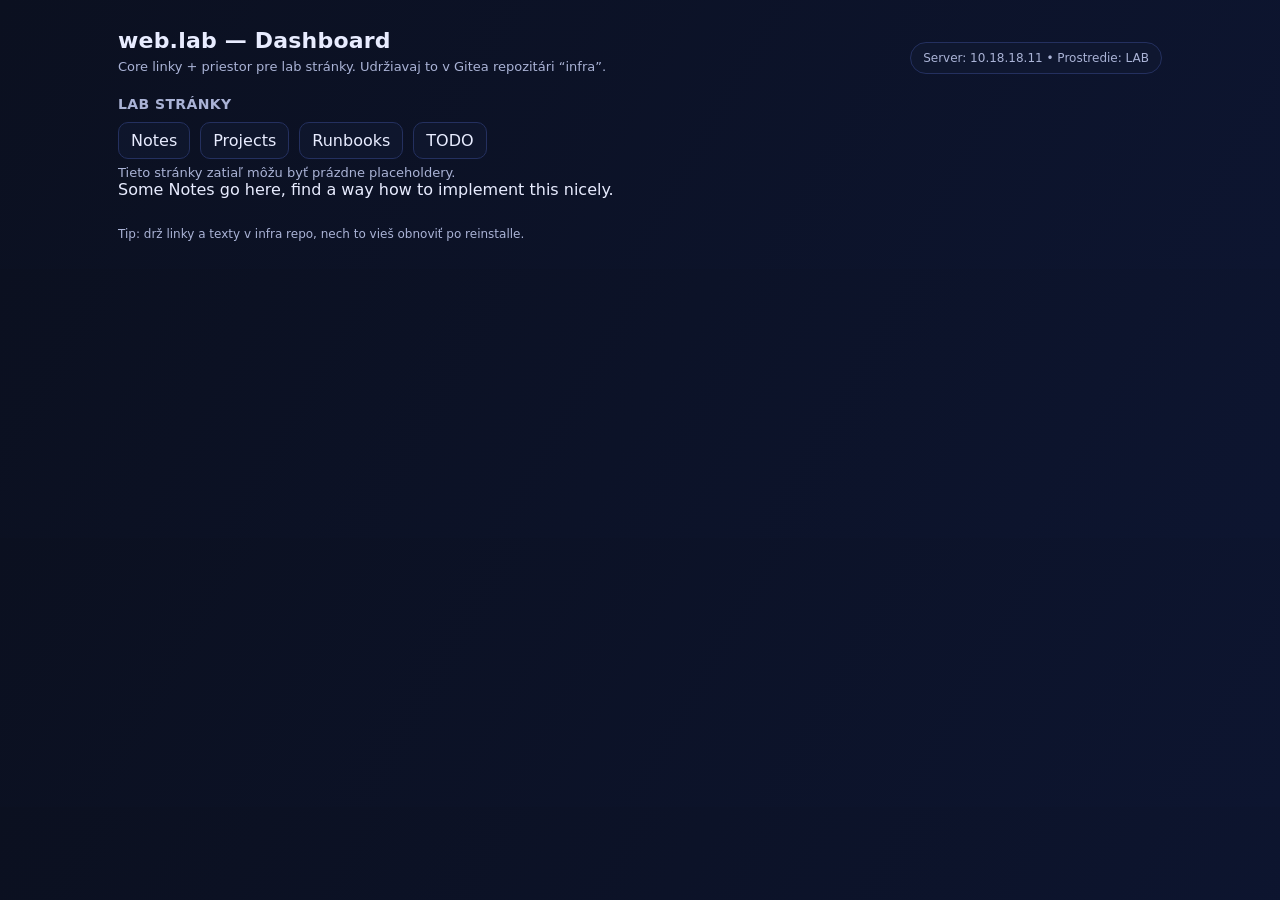
==== code/web_app/web/notes/index.html @ 8135329a "Initial setup 2nd try to also add components and some basic setup" ====
<!doctype html>
<html lang="sk">
<head>
  <meta charset="utf-8" />
  <meta name="viewport" content="width=device-width,initial-scale=1" />
  <title>web.lab — Dashboard</title>
  <style>
    :root { --bg:#0b1020; --card:#121a33; --text:#e8ecff; --muted:#aab3d6; --border:#24305f; }
    *{box-sizing:border-box} body{margin:0;font-family:ui-sans-serif,system-ui,-apple-system,Segoe UI,Roboto,Ubuntu,Arial;
      background:linear-gradient(120deg,#0b1020,#0d1530); color:var(--text);}
    .wrap{max-width:1100px;margin:0 auto;padding:28px}
    header{display:flex;gap:16px;align-items:flex-end;justify-content:space-between;flex-wrap:wrap}
    h1{margin:0;font-size:22px;letter-spacing:.2px}
    .sub{margin:6px 0 0;color:var(--muted);font-size:13px}
    .pill{display:inline-flex;gap:10px;align-items:center;padding:8px 12px;border:1px solid var(--border);
      border-radius:999px;background:rgba(18,26,51,.6);color:var(--muted);font-size:12px}
    .grid{display:grid;grid-template-columns:repeat(3,minmax(0,1fr));gap:14px;margin-top:18px}
    @media (max-width:900px){.grid{grid-template-columns:repeat(2,1fr)}}
    @media (max-width:620px){.grid{grid-template-columns:1fr}}
    a.card{display:block;text-decoration:none;color:inherit;border:1px solid var(--border);
      background:rgba(18,26,51,.7);border-radius:16px;padding:16px;transition:transform .08s ease,border-color .08s ease,background .08s ease}
    a.card:hover{transform:translateY(-2px);border-color:#3b4aa6;background:rgba(18,26,51,.9)}
    .title{display:flex;align-items:center;justify-content:space-between;gap:12px}
    .name{font-weight:650}
    .tag{font-size:11px;color:var(--muted);border:1px solid var(--border);padding:3px 8px;border-radius:999px}
    .desc{margin-top:10px;color:var(--muted);font-size:13px;line-height:1.4}
    .section{margin-top:22px}
    .section h2{font-size:14px;margin:0 0 10px;color:var(--muted);font-weight:600;letter-spacing:.4px;text-transform:uppercase}
    footer{margin-top:28px;color:var(--muted);font-size:12px}
    .links{display:flex;gap:10px;flex-wrap:wrap;margin-top:10px}
    .btn{display:inline-flex;align-items:center;gap:8px;padding:8px 12px;border-radius:10px;
      border:1px solid var(--border);background:rgba(18,26,51,.6);color:var(--text);text-decoration:none}
    .btn:hover{border-color:#3b4aa6}
  </style>
</head>
<body>
  <div class="wrap">
    <header>
      <div>
        <h1>web.lab — Dashboard</h1>
        <div class="sub">Core linky + priestor pre lab stránky. Udržiavaj to v Gitea repozitári “infra”.</div>
      </div>
      <div class="pill">Server: 10.18.18.11 • Prostredie: LAB</div>
    </header>
    <div class="section">
      <h2>Lab stránky</h2>
      <div class="links">
        <a class="btn" href="/notes/">Notes</a>
        <a class="btn" href="/projects/">Projects</a>
        <a class="btn" href="/runbooks/">Runbooks</a>
        <a class="btn" href="/todo/">TODO</a>
      </div>
      <div class="sub">Tieto stránky zatiaľ môžu byť prázdne placeholdery.</div>
    </div>
    <div>
        Some Notes go here, find a way how to implement this nicely.
    </div>
    <footer>
      Tip: drž linky a texty v infra repo, nech to vieš obnoviť po reinstalle.
    </footer>
  </div>
</body>
</html>
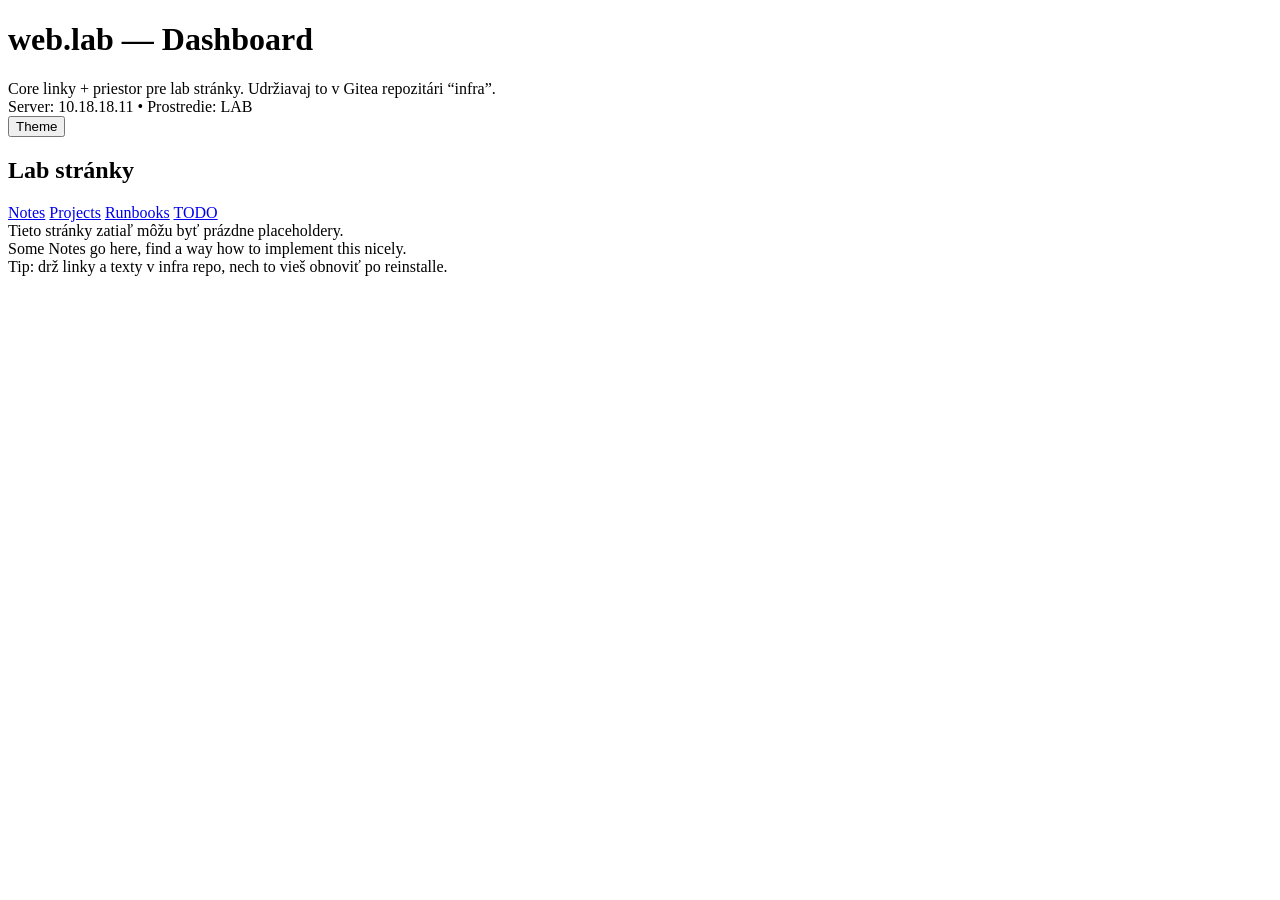
==== commit 7e36cd27: "small changes to static dashboard and some QOL improvements" ====
--- a/code/web_app/web/notes/index.html
+++ b/code/web_app/web/notes/index.html
@@ -1,63 +1,45 @@
 <!doctype html>
 <html lang="sk">
-<head>
-  <meta charset="utf-8" />
-  <meta name="viewport" content="width=device-width,initial-scale=1" />
-  <title>web.lab — Dashboard</title>
-  <style>
-    :root { --bg:#0b1020; --card:#121a33; --text:#e8ecff; --muted:#aab3d6; --border:#24305f; }
-    *{box-sizing:border-box} body{margin:0;font-family:ui-sans-serif,system-ui,-apple-system,Segoe UI,Roboto,Ubuntu,Arial;
-      background:linear-gradient(120deg,#0b1020,#0d1530); color:var(--text);}
-    .wrap{max-width:1100px;margin:0 auto;padding:28px}
-    header{display:flex;gap:16px;align-items:flex-end;justify-content:space-between;flex-wrap:wrap}
-    h1{margin:0;font-size:22px;letter-spacing:.2px}
-    .sub{margin:6px 0 0;color:var(--muted);font-size:13px}
-    .pill{display:inline-flex;gap:10px;align-items:center;padding:8px 12px;border:1px solid var(--border);
-      border-radius:999px;background:rgba(18,26,51,.6);color:var(--muted);font-size:12px}
-    .grid{display:grid;grid-template-columns:repeat(3,minmax(0,1fr));gap:14px;margin-top:18px}
-    @media (max-width:900px){.grid{grid-template-columns:repeat(2,1fr)}}
-    @media (max-width:620px){.grid{grid-template-columns:1fr}}
-    a.card{display:block;text-decoration:none;color:inherit;border:1px solid var(--border);
-      background:rgba(18,26,51,.7);border-radius:16px;padding:16px;transition:transform .08s ease,border-color .08s ease,background .08s ease}
-    a.card:hover{transform:translateY(-2px);border-color:#3b4aa6;background:rgba(18,26,51,.9)}
-    .title{display:flex;align-items:center;justify-content:space-between;gap:12px}
-    .name{font-weight:650}
-    .tag{font-size:11px;color:var(--muted);border:1px solid var(--border);padding:3px 8px;border-radius:999px}
-    .desc{margin-top:10px;color:var(--muted);font-size:13px;line-height:1.4}
-    .section{margin-top:22px}
-    .section h2{font-size:14px;margin:0 0 10px;color:var(--muted);font-weight:600;letter-spacing:.4px;text-transform:uppercase}
-    footer{margin-top:28px;color:var(--muted);font-size:12px}
-    .links{display:flex;gap:10px;flex-wrap:wrap;margin-top:10px}
-    .btn{display:inline-flex;align-items:center;gap:8px;padding:8px 12px;border-radius:10px;
-      border:1px solid var(--border);background:rgba(18,26,51,.6);color:var(--text);text-decoration:none}
-    .btn:hover{border-color:#3b4aa6}
-  </style>
-</head>
-<body>
-  <div class="wrap">
-    <header>
-      <div>
-        <h1>web.lab — Dashboard</h1>
-        <div class="sub">Core linky + priestor pre lab stránky. Udržiavaj to v Gitea repozitári “infra”.</div>
+  <head>
+    <meta charset="utf-8" />
+    <meta name="viewport" content="width=device-width,initial-scale=1" />
+    <title>web.lab — Dashboard</title>
+    <link rel="icon" href="/favicon.svg" type="image/svg+xml" />
+    <link rel="apple-touch-icon" href="/favicon.svg" />
+    <meta name="theme-color" content="#0b1020" />
+    <link rel="stylesheet" href="/css/style.css" />
+  </head>
+  <body>
+    <div class="wrap">
+      <header>
+        <div>
+          <h1>web.lab — Dashboard</h1>
+          <div class="sub">
+            Core linky + priestor pre lab stránky. Udržiavaj to v Gitea
+            repozitári “infra”.
+          </div>
+        </div>
+        <div class="pill">Server: 10.18.18.11 • Prostredie: LAB</div>
+        <button class="btn" id="themeBtn" type="button">Theme</button>
+      </header>
+      <div class="section">
+        <h2>Lab stránky</h2>
+        <div class="links">
+          <a class="btn" href="/notes/">Notes</a>
+          <a class="btn" href="/projects/">Projects</a>
+          <a class="btn" href="/runbooks/">Runbooks</a>
+          <a class="btn" href="/todo/">TODO</a>
+        </div>
+        <div class="sub">
+          Tieto stránky zatiaľ môžu byť prázdne placeholdery.
+        </div>
       </div>
-      <div class="pill">Server: 10.18.18.11 • Prostredie: LAB</div>
-    </header>
-    <div class="section">
-      <h2>Lab stránky</h2>
-      <div class="links">
-        <a class="btn" href="/notes/">Notes</a>
-        <a class="btn" href="/projects/">Projects</a>
-        <a class="btn" href="/runbooks/">Runbooks</a>
-        <a class="btn" href="/todo/">TODO</a>
-      </div>
-      <div class="sub">Tieto stránky zatiaľ môžu byť prázdne placeholdery.</div>
+      <div>Some Notes go here, find a way how to implement this nicely.</div>
+      <footer>
+        Tip: drž linky a texty v infra repo, nech to vieš obnoviť po reinstalle.
+      </footer>
     </div>
-    <div>
-        Some Notes go here, find a way how to implement this nicely.
-    </div>
-    <footer>
-      Tip: drž linky a texty v infra repo, nech to vieš obnoviť po reinstalle.
-    </footer>
-  </div>
-</body>
+
+    <script src="/js/main.js"></script>
+  </body>
 </html>
